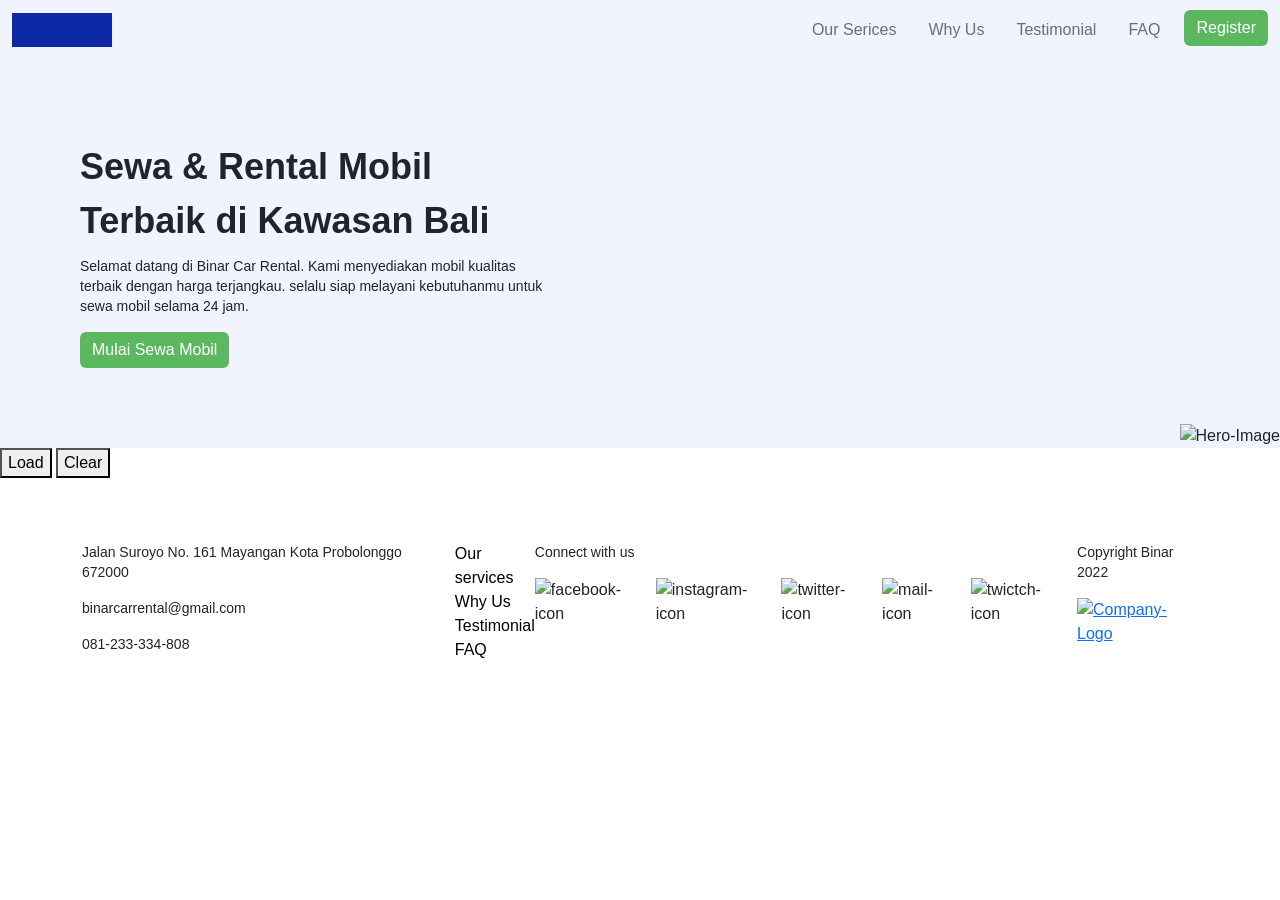
==== public/cariMobil.html @ 06810fdd "Fix server for static file and views" ====
<!DOCTYPE html>
<html lang="en">
    <head>
        <meta http-equiv="Content-Type" content="text/html; charset=utf-8" />
        <meta name="author" content="Sabrina" />
        <meta name="description" content="Lorem ipsum dolor sit amet" />
        <meta name="viewport" content="user-scalable=no, initial-scale=1.0, maximum-scale=1.0, minimum-scale=1.0, width=device-width" />
        <title>Binar: Challenge 04</title>

        <!-- bootstrap css bundle -->
        <link href="https://cdn.jsdelivr.net/npm/bootstrap@5.2.0/dist/css/bootstrap.min.css" rel="stylesheet" integrity="sha384-gH2yIJqKdNHPEq0n4Mqa/HGKIhSkIHeL5AyhkYV8i59U5AR6csBvApHHNl/vI1Bx" crossorigin="anonymous" />

        <!-- swipper js css bundle -->
        <link rel="stylesheet" href="css/swiper-bundle.min.css" />
        <link rel="stylesheet" href="css/style.css" />
    </head>
    <body>
        <!-- navbar section -->
        <header id="home" style="background-color: #f1f3ff">
            <div class="container-md">
                <nav class="navbar navbar-expand-md navbar-light fixed-top" style="background-color: #f1f3ff">
                    <div class="container-fluid">
                        <a class="navbar-brand" href="/"> <img src="assets/img/logo.png" alt="Company-Logo" /> </a>
                        <button class="navbar-toggler" type="button" data-bs-toggle="offcanvas" data-bs-target="#offcanvasWithBothOptions" aria-controls="navbarNav">
                            <span class="navbar-toggler-icon"></span>
                        </button>
                        <div class="collapse navbar-collapse offcanvas offcanvas-end" data-bs-scroll="true" id="offcanvasWithBothOptions" tabindex="-1" id="navbarNav">
                            <div class="offcanvas-header w-100 align-items-center">
                                <h2 class="mb-0">BCR</h2>
                                <button type="button" class="btn-close text-reset" data-bs-dismiss="offcanvas" aria-label="Close"></button>
                            </div>
                            <ul class="navbar-nav">
                                <li class="nav-item">
                                    <a class="nav-link" href="#our-services">Our Serices</a>
                                </li>
                                <li class="nav-item">
                                    <a class="nav-link" href="#why-us">Why Us</a>
                                </li>
                                <li class="nav-item">
                                    <a class="nav-link" href="#testimonial">Testimonial</a>
                                </li>
                                <li class="nav-item">
                                    <a class="nav-link" href="#faq-section">FAQ</a>
                                </li>
                                <li>
                                    <button class="btn btn-success" type="submit" id="register-button">Register</button>
                                </li>
                            </ul>
                        </div>
                    </div>
                </nav>
            </div>
        </header>
        <!-- navbar section -->

        <!-- hero section -->
        <section id="hero-section">
            <div class="d-flex flex-column flex-lg-row" style="background-color: #f1f3ff; margin-top: 60px">
                <div class="hero-desc container-md">
                    <div class="hero-desc--text">
                        <h1>Sewa & Rental Mobil Terbaik di Kawasan Bali</h1>
                        <p>Selamat datang di Binar Car Rental. Kami menyediakan mobil kualitas terbaik dengan harga terjangkau. selalu siap melayani kebutuhanmu untuk sewa mobil selama 24 jam.</p>
                        <button class="btn btn-success">Mulai Sewa Mobil</button>
                    </div>
                </div>
                <div class="hero-ills">
                    <img src="/assets/img/img_car.png" alt="Hero-Image" class="img-fluid" />
                </div>
            </div>
        </section>
        <!-- hero section -->

        <button id="load-btn">Load</button>
        <button id="clear-btn">Clear</button>
        <div id="cars-container"></div>

        <footer>
            <div class="container-md d-flex flex-column flex-lg-row justify-content-between mt-5 mb-3 footer-container">
                <div class="address footer-child">
                    <p>Jalan Suroyo No. 161 Mayangan Kota Probolonggo 672000</p>
                    <p>binarcarrental@gmail.com</p>
                    <p>081-233-334-808</p>
                </div>

                <div class="navigation d-flex flex-column footer-child">
                    <ul>
                        <li><a href="#our-services"> Our services</a></li>
                        <li><a href="#why-us">Why Us </a></li>
                        <li><a href="#testimonial">Testimonial </a></li>
                        <li><a href="#faq-section">FAQ </a></li>
                    </ul>
                </div>

                <div class="sosmed footer-child">
                    <p>Connect with us</p>
                    <div class="icon-container d-flex">
                        <img class="sosmed-icon" src="/assets/img/icons/icon_facebook.png" alt="facebook-icon" />
                        <img class="sosmed-icon" src="/assets/img/icons/icon_instagram.png" alt="instagram-icon" />
                        <img class="sosmed-icon" src="/assets/img/icons/icon_twitter.png" alt="twitter-icon" />
                        <img class="sosmed-icon" src="/assets/img/icons/icon_mail.png" alt="mail-icon" />
                        <img class="sosmed-icon" src="/assets/img/icons/icon_twitch.png" alt="twictch-icon" />
                    </div>
                </div>

                <div class="copyright footer-child">
                    <p>Copyright Binar 2022</p>
                    <a href="#home">
                        <img src="/assets/img/logo.png" alt="Company-Logo" />
                    </a>
                </div>
            </div>
        </footer>

        <!-- Example Javascript -->
        <script type="text/javascript" src="./scripts/binar.js"></script>
        <script type="text/javascript" src="./scripts/app.example.js"></script>
        <script type="text/javascript" src="./scripts/car.example.js"></script>
        <script type="text/javascript" src="./scripts/main.example.js"></script>
    </body>
</html>
---- public/css/style.css ----
:root {
    scroll-behavior: smooth;
    scroll-padding-top: 60px;
}

body {
    font-family: Helvetica, sans-serif;
    margin: 0;
    padding: 0;
}

h1 {
    font-size: 36px;
    font-weight: 700;
    line-height: 54px;
}

h2 {
    font-size: 24px;
    font-weight: 700;
    line-height: 36px;
}

h3 {
    font-size: 16px;
    font-weight: 700;
    line-height: 24px;
}

p {
    font-size: 14px;
    font-weight: 400;
    line-height: 20px;
}

.btn-success {
    background-color: #5cb85f;
    border: none;
}

.nav-item {
    margin-right: 1em;
}

.nav-link {
    color: rgba(0, 0, 0, 0.55);
}

.nav-link:hover {
    color: rgba(0, 0, 0, 1);
}

.navbar-collapse {
    align-items: flex-end;
}

.why-us-text {
    max-width: 30rem;
}

.why-us-text p {
    margin: 0;
}

.why-us-text img {
    width: 24px;
    height: 24px;
    margin-right: 1rem;
}

.mycard {
    width: 16rem;
    border: solid 1px #d0d0d0;
    border-radius: 8px;
    margin-top: 1rem;
    padding: 1rem;
}

.card-title {
    font-weight: 700;
}

.carousel-image {
    width: 80px;
    height: 80px;
}

.username {
    font-size: 14;
    font-weight: 400;
}

.cta-banner {
    text-align: center;
    color: #fff;
    background-color: #0d28a6;
    border-radius: 13px;
}

.accordion-item {
    margin-bottom: 1rem;
    border: 1px solid #d4d4d4;
    border-radius: 4px;
}

.navigation li {
    list-style: none;
}

.navigation li a {
    text-decoration: none;
    color: #000;
}

.navigation a:hover {
    font-weight: 700;
    transition: 0.5s;
}

.sosmed-icon {
    margin-right: 16px;
}

.footer {
    background-color: #f1f3ff;
}

.footer-child {
    margin: 1rem 0;
}

.hero-desc {
    display: flex;
    flex-direction: column;
    text-align: left;

    align-items: center;
    justify-content: center;
}

.hero-desc button {
    width: fit-content;
}

.hero-ills {
    display: flex;

    align-items: flex-end;
    justify-content: flex-end;

    width: 100%;
    height: 100%;

    margin-top: auto;
    margin-left: 1rem;
}

.nav-item .active {
    color: #5cb85f;
    font-weight: 700;
}

/* carousel styling */

.carouse-content {
    display: flex;
    align-items: center;
    justify-content: center;
}

.carousel-card {
    display: flex;
    align-items: center;
    justify-content: center;

    background-color: #f1f3ff;

    padding: 3rem;
    margin: 0 16px;

    max-width: 600px;
    border-radius: 8px;
}

.carousel-container {
    padding-bottom: 5rem;
}

.rating-stars {
    margin-bottom: 1rem;
}

.carousel-button {
    position: absolute;
    z-index: 10;
    top: 300px;
}

.carousel-button-content {
    border: 1px solid #c4c4c4;
    width: 32px;
    height: 32px;
    border-radius: 50%;

    align-items: center;
    justify-content: center;
}

.carousel-button-content::after {
    content: none;
}

.carousel-button-content:hover {
    background-color: #5cb85f;
    border: none;
    transition: all 0.5s ease-out;
}

.carousel-button-content span.next,
.carousel-button-content span.prev {
    border: 2px solid #000;
    width: 8px;
    height: 8px;

    border-top: none;
    border-left: none;

    transform: translateX(2px) rotate(135deg);
}

.carousel-button-content:hover span {
    border: 2px solid #fff;
    border-top: none;
    border-left: none;
    transition: all 0.5s ease-out;
}

.swiper-button-prev {
    left: auto;
    right: 50% !important;
    margin: 0 1rem;
}

.swiper-button-next {
    left: 50% !important;
    right: auto;
    margin: 0 1rem;
    transform: rotate(180deg);
}

@media screen and (max-width: 768px) {
    .navbar-collapse {
        align-items: flex-start;
    }

    .navbar-collapse ul {
        margin-left: 1rem;
    }

    .offcanvas {
        max-width: 50%;
    }

    .mycard {
        width: 100% !important;
    }

    #faq-section .faq-container {
        align-items: center;
    }

    .footer-child ul {
        padding: 0px !important;
    }

    .carousel-card {
        flex-direction: column;
    }

    .carousel-text {
        display: flex;
        flex-direction: column;
        align-items: center;
        justify-content: center;
        margin: 0 !important;
    }

    .carousel-image {
        margin: 1rem;
    }

    .carousel-container {
        padding-bottom: 6.5rem;
    }

    .carousel-button {
        position: absolute;
        z-index: 10;
        top: 425px;
    }

    .accordion {
        max-width: 100%;
        width: 100%;
    }
}

@media screen and (min-width: 990px) {
    .navbar-container {
        padding: 0 5rem;
    }

    .hero-desc {
        padding: 5rem;
        max-width: 50%;
    }

    .accordion {
        max-width: 50%;
        width: 50%;
    }

    .hero-ills {
        max-width: 50%;
    }
}
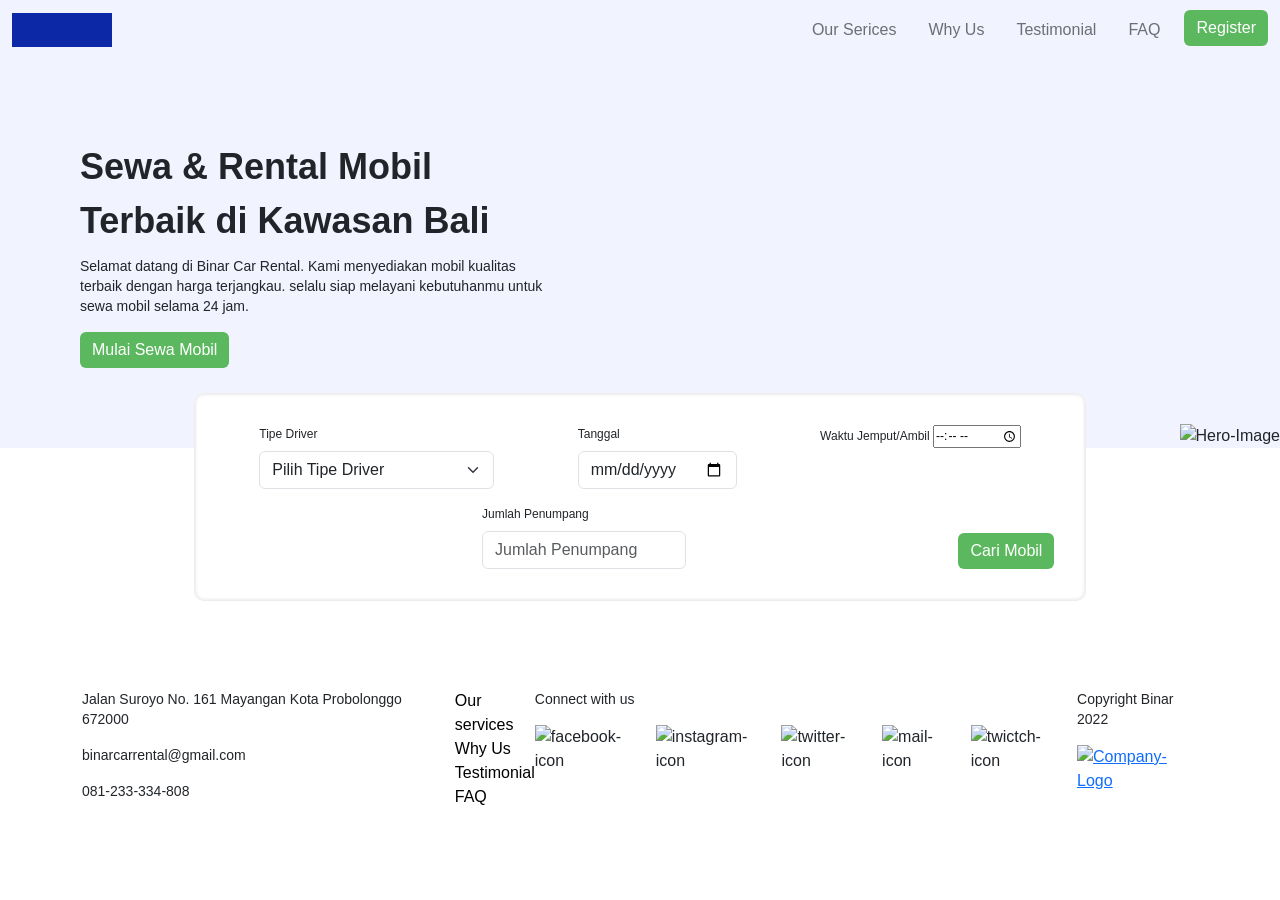
==== commit e15a2257: "finishing car filter algorithm" ====
--- a/public/cariMobil.html
+++ b/public/cariMobil.html
@@ -70,9 +70,44 @@
         </section>
         <!-- hero section -->
 
+        <!-- 
         <button id="load-btn">Load</button>
         <button id="clear-btn">Clear</button>
-        <div id="cars-container"></div>
+        <div id="cars-container"></div> -->
+
+        <!-- Search Car -->
+        <section class="container">
+            <div class="cars-box-search p-4 row row-cols-xl-auto mx-auto mb-4">
+                <div class="col-xxl p-2 mx-auto inputDriver">
+                    <label class="pb-2">Tipe Driver</label>
+                    <select class="form-select" id="driver" required>
+                        <option value="" hidden>Pilih Tipe Driver</option>
+                        <option value="true">Dengan Supir</option>
+                        <option value="false">Tanpa Supir(Lepas Kunci)</option>
+                    </select>
+                </div>
+                <div class="col-xxl p-2 mx-auto inputDate">
+                    <label class="pb-2">Tanggal</label>
+                    <input type="date" id="date" class="form-control" required />
+                </div>
+                <div class="col-xxl p-2 mx-auto inputTime">
+                    <label class="pb-2">Waktu Jemput/Ambil</label>
+                    <input type="time" name="form-select" id="time" required />
+                </div>
+                <div class="col-xxl p-2 mx-auto inputPassanger" style="min-width: 200px">
+                    <label class="pb-2">Jumlah Penumpang</label>
+                    <input type="number" class="form-control" id="passanger" placeholder="Jumlah Penumpang" />
+                </div>
+                <div class="col-xl p-2" style="display: inline-block; align-self: flex-end; height: 100%">
+                    <button class="btn btn-success" type="button" id="load-btn">Cari Mobil</button>
+                </div>
+            </div>
+
+            <!-- Daftar Mobil Tersedia -->
+            <div class="row row-cols-auto justify-content-center" id="cars-container">
+                <!-- Data JSON -->
+            </div>
+        </section>
 
         <footer>
             <div class="container-md d-flex flex-column flex-lg-row justify-content-between mt-5 mb-3 footer-container">
--- a/public/css/style.css
+++ b/public/css/style.css
@@ -248,6 +248,17 @@
     transform: rotate(180deg);
 }
 
+.cars-box-search {
+    width: 80%;
+    margin-top: -55px;
+    border-radius: 10px;
+    box-shadow: inset 0 0 3px 2px #ebebeb;
+    font-size: 12px;
+    background-color: white;
+    z-index: 1;
+    position: relative;
+}
+
 @media screen and (max-width: 768px) {
     .navbar-collapse {
         align-items: flex-start;
@@ -303,6 +314,11 @@
         max-width: 100%;
         width: 100%;
     }
+
+    .cars-box-search {
+        width: 100%;
+        margin-top: 50px;
+    }
 }
 
 @media screen and (min-width: 990px) {
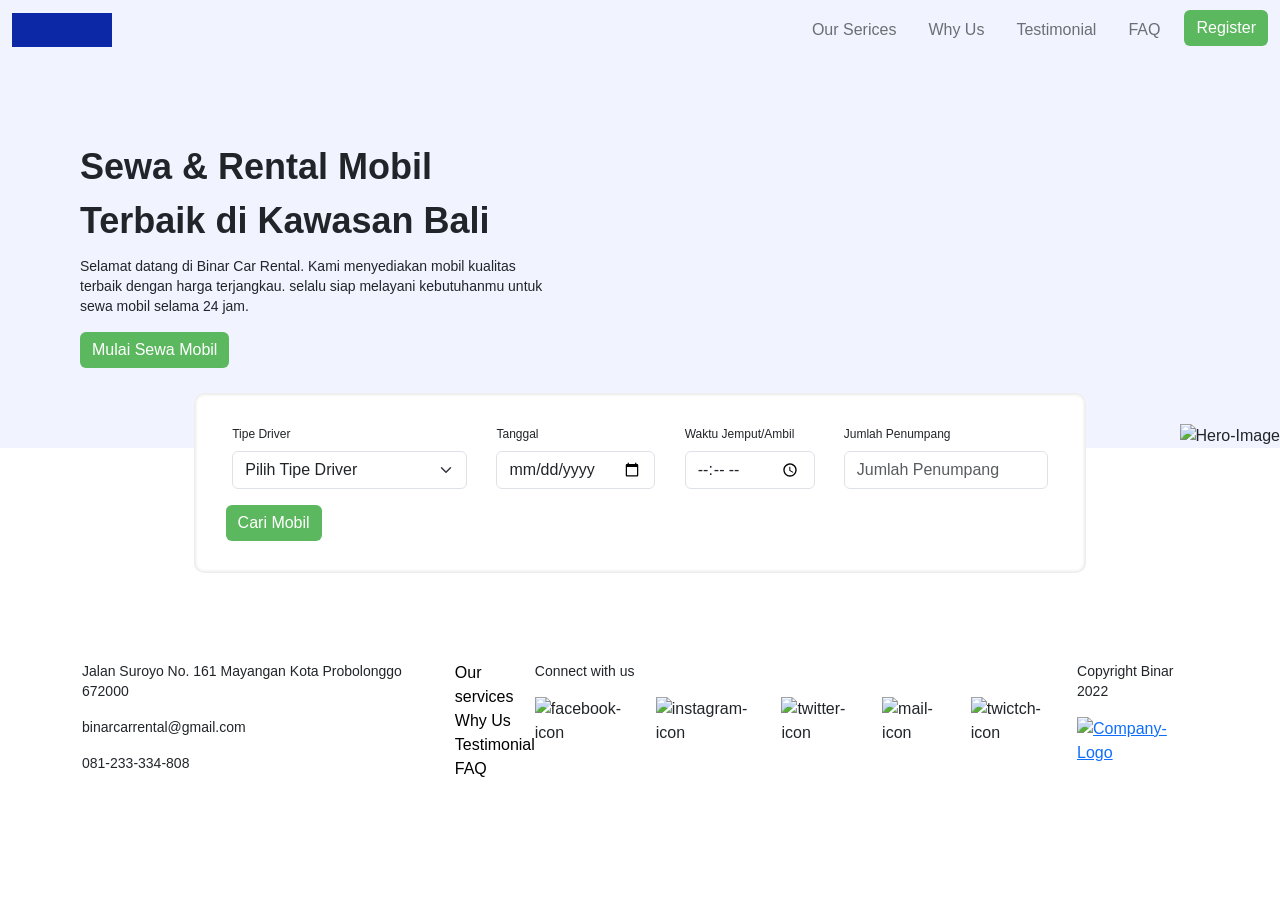
==== commit 7167713e: "mengubah filtered-car card style" ====
--- a/public/cariMobil.html
+++ b/public/cariMobil.html
@@ -9,6 +9,7 @@
 
         <!-- bootstrap css bundle -->
         <link href="https://cdn.jsdelivr.net/npm/bootstrap@5.2.0/dist/css/bootstrap.min.css" rel="stylesheet" integrity="sha384-gH2yIJqKdNHPEq0n4Mqa/HGKIhSkIHeL5AyhkYV8i59U5AR6csBvApHHNl/vI1Bx" crossorigin="anonymous" />
+        <link rel="stylesheet" href="https://cdn.jsdelivr.net/npm/bootstrap-icons@1.8.1/font/bootstrap-icons.css" />
 
         <!-- swipper js css bundle -->
         <link rel="stylesheet" href="css/swiper-bundle.min.css" />
@@ -92,7 +93,7 @@
                 </div>
                 <div class="col-xxl p-2 mx-auto inputTime">
                     <label class="pb-2">Waktu Jemput/Ambil</label>
-                    <input type="time" name="form-select" id="time" required />
+                    <input type="time" id="time" class="form-control"required />
                 </div>
                 <div class="col-xxl p-2 mx-auto inputPassanger" style="min-width: 200px">
                     <label class="pb-2">Jumlah Penumpang</label>
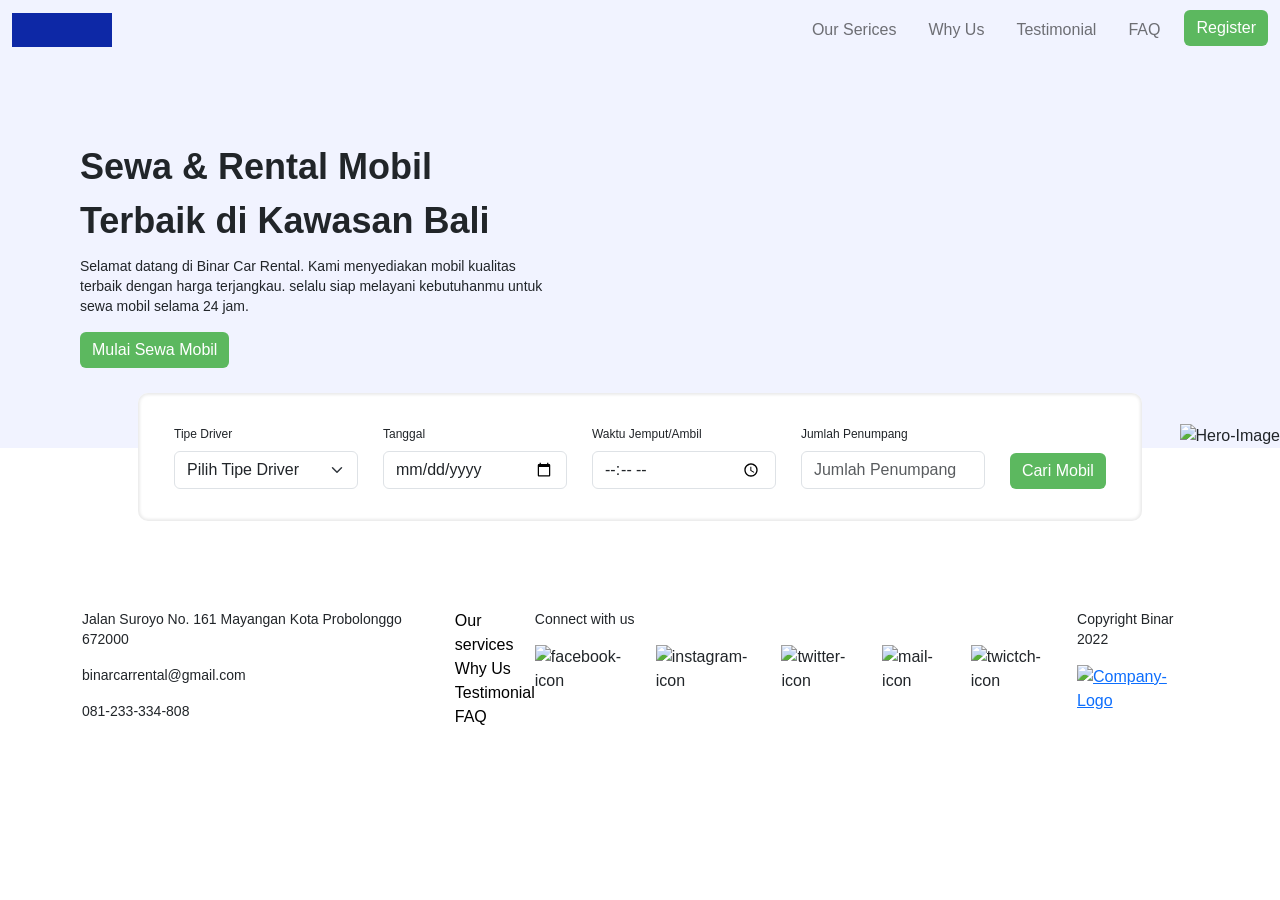
==== commit 31a440e2: "create responsive behavior for filter box" ====
--- a/public/cariMobil.html
+++ b/public/cariMobil.html
@@ -77,9 +77,9 @@
         <div id="cars-container"></div> -->
 
         <!-- Search Car -->
-        <section class="container">
-            <div class="cars-box-search p-4 row row-cols-xl-auto mx-auto mb-4">
-                <div class="col-xxl p-2 mx-auto inputDriver">
+        <section class="container-xxl">
+            <div class="cars-box-search p-4 row row-cols-xl-auto mx-auto mb-4 justify-content-around">
+                <div class="col-lg col-md-6 col-sm-6 col-xs-12 p-2 inputDriver">
                     <label class="pb-2">Tipe Driver</label>
                     <select class="form-select" id="driver" required>
                         <option value="" hidden>Pilih Tipe Driver</option>
@@ -87,26 +87,28 @@
                         <option value="false">Tanpa Supir(Lepas Kunci)</option>
                     </select>
                 </div>
-                <div class="col-xxl p-2 mx-auto inputDate">
+                <div class="col-lg col-md-6 col-sm-6 col-xs-12 p-2 inputDate">
                     <label class="pb-2">Tanggal</label>
                     <input type="date" id="date" class="form-control" required />
                 </div>
-                <div class="col-xxl p-2 mx-auto inputTime">
+                <div class="col-lg col-md-6 col-sm-6 col-xs-12 p-2 inputTime">
                     <label class="pb-2">Waktu Jemput/Ambil</label>
-                    <input type="time" id="time" class="form-control"required />
+                    <input type="time" id="time" class="form-control" required />
                 </div>
-                <div class="col-xxl p-2 mx-auto inputPassanger" style="min-width: 200px">
+                <div class="col-lg col-md-6 col-sm-6 col-xs-12 p-2 inputPassanger" style="min-width: 200px">
                     <label class="pb-2">Jumlah Penumpang</label>
                     <input type="number" class="form-control" id="passanger" placeholder="Jumlah Penumpang" />
                 </div>
-                <div class="col-xl p-2" style="display: inline-block; align-self: flex-end; height: 100%">
+                <div class="col-lg p-2" style="display: inline-block; align-self: flex-end; height: 100%">
                     <button class="btn btn-success" type="button" id="load-btn">Cari Mobil</button>
                 </div>
             </div>
 
             <!-- Daftar Mobil Tersedia -->
-            <div class="row row-cols-auto justify-content-center" id="cars-container">
-                <!-- Data JSON -->
+            <div class="container-lg">
+                <div class="row row-cols-auto justify-content-center" id="cars-container">
+                    <!-- Data JSON -->
+                </div>
             </div>
         </section>
 
--- a/public/css/style.css
+++ b/public/css/style.css
@@ -101,6 +101,10 @@
     margin-bottom: 1rem;
     border: 1px solid #d4d4d4;
     border-radius: 4px;
+}
+
+.accordion-item:not(:first-of-type) {
+    border-top: 1px solid #d4d4d4;
 }
 
 .navigation li {
@@ -272,6 +276,10 @@
         max-width: 50%;
     }
 
+    .why-us--header {
+        text-align: center;
+    }
+
     .mycard {
         width: 100% !important;
     }
@@ -321,7 +329,7 @@
     }
 }
 
-@media screen and (min-width: 990px) {
+@media screen and (min-width: 1024px) {
     .navbar-container {
         padding: 0 5rem;
     }
@@ -339,4 +347,26 @@
     .hero-ills {
         max-width: 50%;
     }
-}
+
+    .inputTime,
+    .inputDate {
+        width: 200px;
+    }
+
+    .inputPassanger,
+    .inputDriver {
+        width: 200px;
+    }
+}
+
+/* @media screen and (min-width: 1440px) {
+    .inputTime,
+    .inputDate {
+        width: 225px;
+    }
+
+    .inputPassanger,
+    .inputDriver {
+        width: 225px;
+    }
+} */
